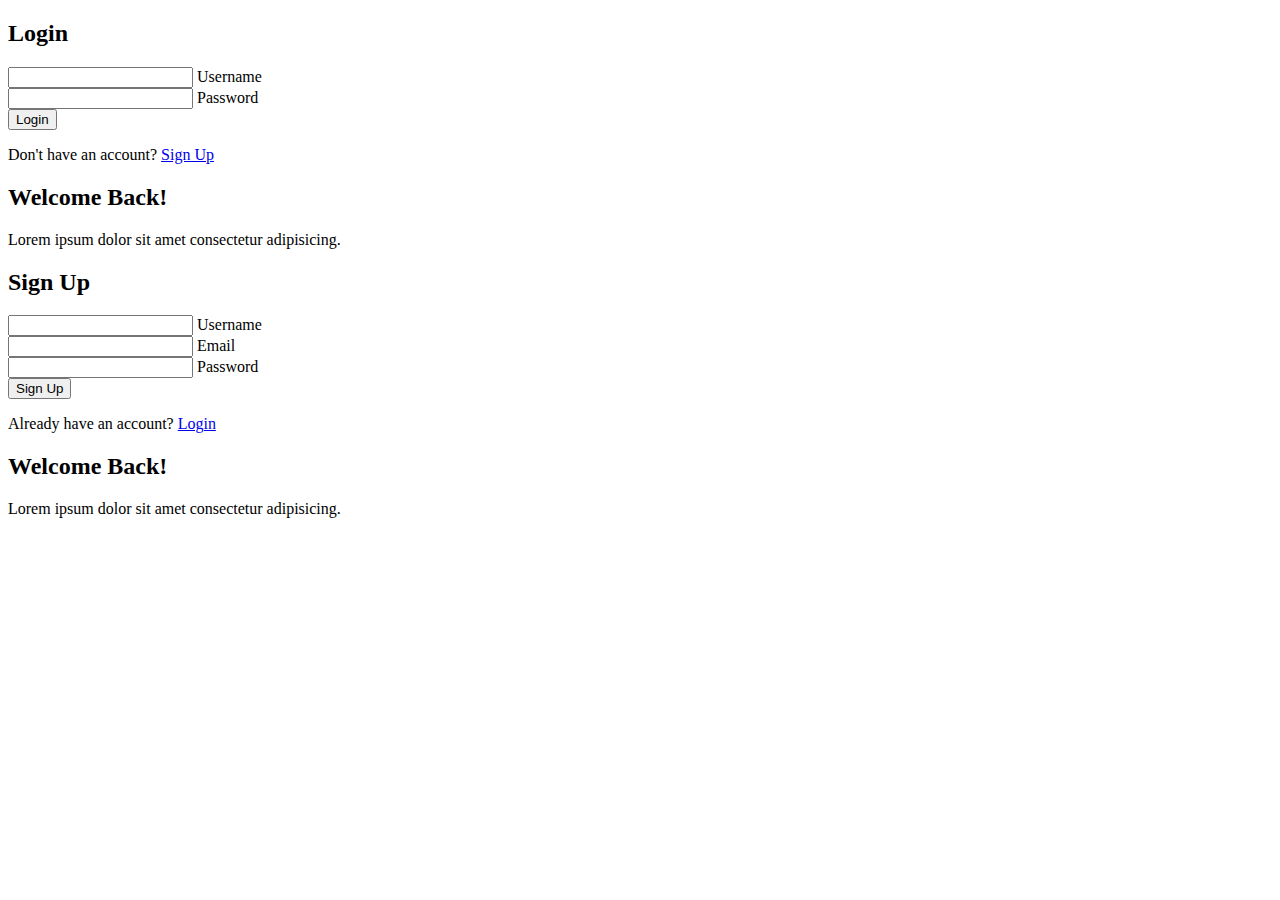
==== components/login-register.html @ 43e2a985 "Login/register fait" ====
<!DOCTYPE html>
<html lang="en">
<head>
    <meta charset="UTF-8">
    <meta name="viewport" content="width=device-width, initial-scale=1.0">
    <title>Login & Sign Up</title>
    <!-- Link to external CSS for styles -->
    <link rel="stylesheet" href="style.css">
    <!-- Font Awesome for icons -->
    <link rel="stylesheet" href="https://cdnjs.cloudflare.com/ajax/libs/font-awesome/6.6.0/css/all.min.css" integrity="sha512-Kc323vGBEqzTmouAECnVceyQqyqdsSiqLQISBL29aUW4U/M7pSPA/gEUZQqv1cwx4OnYxTxve5UMg5GT6L4JJg==" crossorigin="anonymous" referrerpolicy="no-referrer" />
</head>
<body>
    
    <div class="wrapper">
        <!-- Background animation spans -->
        <span class="bg-animate"></span>
        <span class="bg-animate2"></span>

        <!-- Login form container -->
        <div class="form-box login">
            <h2 class="animation" style="--data:0;">Login</h2>
            <form action="#">
                <!-- Username input -->
                <div class="input-box animation" style="--data:1;">
                    <input type="text" placeholder="">
                    <label>Username</label>
                    <i class="fa-solid fa-user"></i> <!-- User icon -->
                </div>

                <!-- Password input -->
                <div class="input-box animation" style="--data:3;">
                    <input type="password" placeholder="">
                    <label>Password</label>
                    <i class="fa-solid fa-lock"></i> <!-- Lock icon -->
                </div>

                <!-- Submit button -->
                <button type="submit" class="btn animation" style="--data:4">Login</button>

                <!-- Link to sign-up form -->
                <div class="reg-link animation" style="--data:4;">
                    <p>Don't have an account? <a href="#" class="signup-link">Sign Up</a></p>
                </div>
            </form>
        </div>

        <!-- Welcome back message for login -->
        <div class="info-text login">
            <h2 class="animation" style="--data:0;">Welcome Back!</h2>
            <p class="animation" style="--data:1">Lorem ipsum dolor sit amet consectetur adipisicing.</p>
        </div>

        <!-- Sign-Up form container -->
        <div class="form-box signup">
            <h2 class="animation">Sign Up</h2>
            <form action="#">
                <!-- Username input -->
                <div class="input-box animation" style="--data:17">
                    <input type="text" placeholder="">
                    <label>Username</label>
                    <i class="fa-solid fa-user"></i> <!-- User icon -->
                </div>

                <!-- Email input -->
                <div class="input-box animation" style="--data:18">
                    <input type="email" placeholder="">
                    <label>Email</label>
                    <i class="fa-solid fa-envelope"></i> <!-- Envelope icon -->
                </div>

                <!-- Password input -->
                <div class="input-box animation" style="--data:19">
                    <input type="password" placeholder="">
                    <label>Password</label>
                    <i class="fa-solid fa-lock"></i> <!-- Lock icon -->
                </div>

                <!-- Submit button -->
                <button type="submit" class="btn animation" style="--data:20">Sign Up</button>

                <!-- Link to login form -->
                <div class="reg-link animation" style="--data:21">
                    <p>Already have an account? <a href="#" class="login-link">Login</a></p>
                </div>
            </form>
        </div>

        <!-- Welcome back message for signup -->
        <div class="info-text signup">
            <h2 class="animation" style="--data:22">Welcome Back!</h2>
            <p class="animation" style="--data:23">Lorem ipsum dolor sit amet consectetur adipisicing.</p>
        </div>
    </div>

    <!-- External JavaScript file -->
    <script src="./script.js"></script>
</body>
</html>
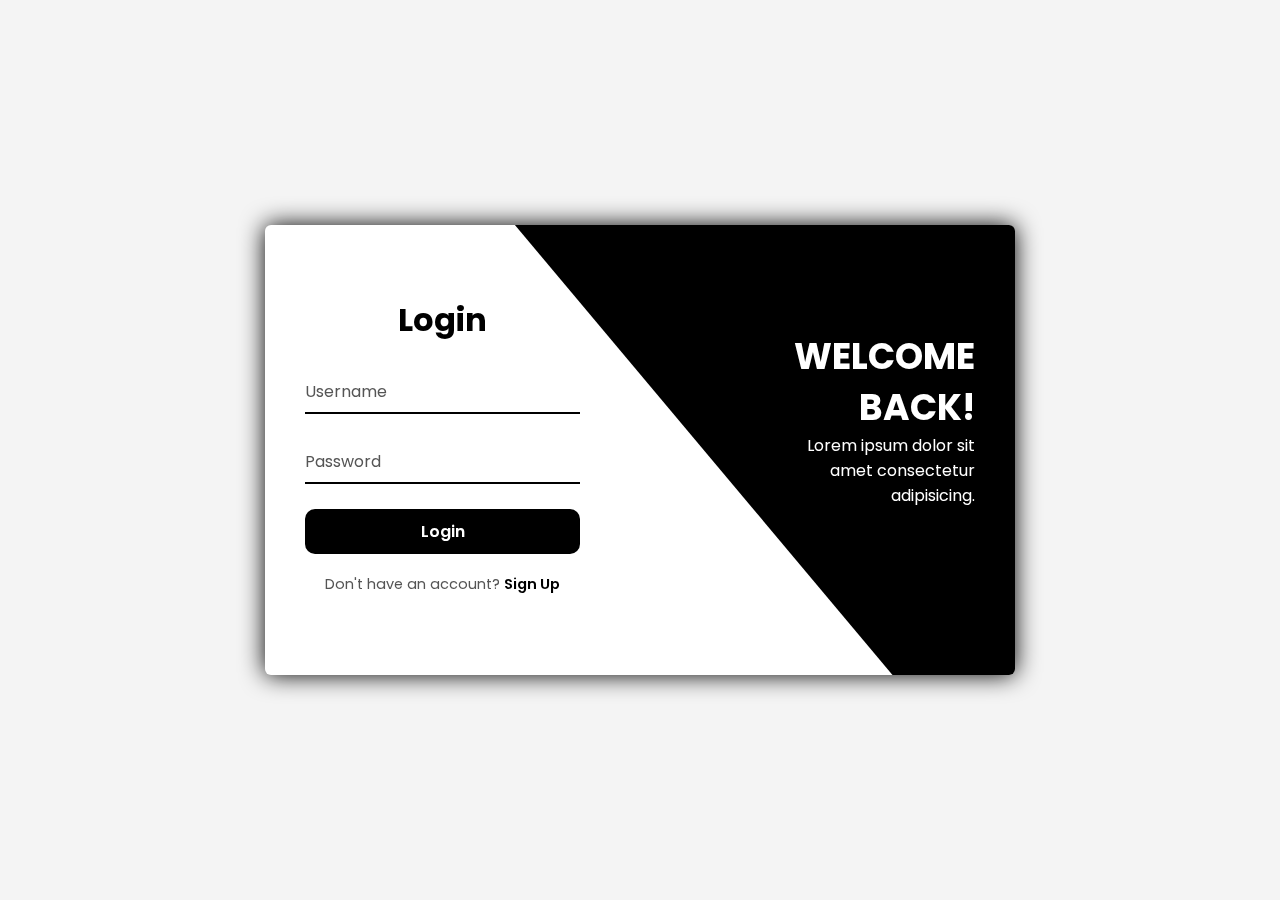
==== commit a3fe3345: "Login-register fonctionnel" ====
--- a/components/login-register.html
+++ b/components/login-register.html
@@ -4,95 +4,78 @@
     <meta charset="UTF-8">
     <meta name="viewport" content="width=device-width, initial-scale=1.0">
     <title>Login & Sign Up</title>
-    <!-- Link to external CSS for styles -->
-    <link rel="stylesheet" href="style.css">
-    <!-- Font Awesome for icons -->
+    <link rel="stylesheet" href="../css/login-register.css">
     <link rel="stylesheet" href="https://cdnjs.cloudflare.com/ajax/libs/font-awesome/6.6.0/css/all.min.css" integrity="sha512-Kc323vGBEqzTmouAECnVceyQqyqdsSiqLQISBL29aUW4U/M7pSPA/gEUZQqv1cwx4OnYxTxve5UMg5GT6L4JJg==" crossorigin="anonymous" referrerpolicy="no-referrer" />
 </head>
 <body>
     
     <div class="wrapper">
-        <!-- Background animation spans -->
         <span class="bg-animate"></span>
         <span class="bg-animate2"></span>
 
-        <!-- Login form container -->
         <div class="form-box login">
             <h2 class="animation" style="--data:0;">Login</h2>
             <form action="#">
-                <!-- Username input -->
                 <div class="input-box animation" style="--data:1;">
                     <input type="text" placeholder="">
                     <label>Username</label>
-                    <i class="fa-solid fa-user"></i> <!-- User icon -->
+                    <i class="fa-solid fa-user"></i>
                 </div>
 
-                <!-- Password input -->
                 <div class="input-box animation" style="--data:3;">
                     <input type="password" placeholder="">
                     <label>Password</label>
-                    <i class="fa-solid fa-lock"></i> <!-- Lock icon -->
+                    <i class="fa-solid fa-lock"></i>
                 </div>
 
-                <!-- Submit button -->
                 <button type="submit" class="btn animation" style="--data:4">Login</button>
 
-                <!-- Link to sign-up form -->
                 <div class="reg-link animation" style="--data:4;">
                     <p>Don't have an account? <a href="#" class="signup-link">Sign Up</a></p>
                 </div>
             </form>
         </div>
 
-        <!-- Welcome back message for login -->
         <div class="info-text login">
             <h2 class="animation" style="--data:0;">Welcome Back!</h2>
             <p class="animation" style="--data:1">Lorem ipsum dolor sit amet consectetur adipisicing.</p>
         </div>
 
-        <!-- Sign-Up form container -->
         <div class="form-box signup">
             <h2 class="animation">Sign Up</h2>
             <form action="#">
-                <!-- Username input -->
                 <div class="input-box animation" style="--data:17">
                     <input type="text" placeholder="">
                     <label>Username</label>
-                    <i class="fa-solid fa-user"></i> <!-- User icon -->
+                    <i class="fa-solid fa-user"></i>
                 </div>
 
-                <!-- Email input -->
                 <div class="input-box animation" style="--data:18">
                     <input type="email" placeholder="">
                     <label>Email</label>
-                    <i class="fa-solid fa-envelope"></i> <!-- Envelope icon -->
+                    <i class="fa-solid fa-envelope"></i>
                 </div>
 
-                <!-- Password input -->
                 <div class="input-box animation" style="--data:19">
                     <input type="password" placeholder="">
                     <label>Password</label>
-                    <i class="fa-solid fa-lock"></i> <!-- Lock icon -->
+                    <i class="fa-solid fa-lock"></i>
                 </div>
 
-                <!-- Submit button -->
                 <button type="submit" class="btn animation" style="--data:20">Sign Up</button>
 
-                <!-- Link to login form -->
                 <div class="reg-link animation" style="--data:21">
                     <p>Already have an account? <a href="#" class="login-link">Login</a></p>
                 </div>
             </form>
         </div>
 
-        <!-- Welcome back message for signup -->
         <div class="info-text signup">
             <h2 class="animation" style="--data:22">Welcome Back!</h2>
             <p class="animation" style="--data:23">Lorem ipsum dolor sit amet consectetur adipisicing.</p>
         </div>
     </div>
 
-    <!-- External JavaScript file -->
-    <script src="./script.js"></script>
+    <script src="../js/script.js"></script>
 </body>
 </html>
--- a/css/login-register.css
+++ b/css/login-register.css
@@ -0,0 +1,230 @@
+@import url('https://fonts.googleapis.com/css2?family=Poppins:ital,wght@0,100;0,200;0,300;0,400;0,500;0,600;0,700;0,800;0,900;1,100;1,200;1,300;1,400;1,500;1,600;1,700;1,800;1,900&display=swap');
+
+*{
+  margin: 0;
+  padding: 0;
+  box-sizing: border-box;
+  font-family: 'Poppins', sans-serif;
+}
+body{
+  display: flex;
+  flex-direction: column;
+  justify-content: center;
+  align-items: center;
+  min-height: 100vh;
+  background: #f4f4f4;
+}
+.wrapper{
+  position: relative;
+  width: 750px;
+  height: 450px;background: #fff;
+  border-radius: 6px;
+  box-shadow: 0 0 25px;
+  overflow: hidden;
+}
+.wrapper .form-box{
+  position: absolute;
+  top: 0;
+  width: 50%;
+  height: 100%;
+  display: flex;
+  flex-direction: column;
+  justify-content: center;
+
+}
+.wrapper .form-box.login{
+  left: 0;
+  padding: 0 60px 0 40px;
+}
+.wrapper .form-box.login .animation{
+  transform: translateX(0);
+  transition: .7s ease;
+  opacity: 1;
+  filter: blur(0);
+  
+}
+.wrapper.active .form-box.login .animation{
+  transform: translateX(-120%);
+  transition-delay: calc(.1s * var(--data));
+  opacity: 0;
+  filter: blur(10px);
+  
+}
+.wrapper .form-box.signup{
+  right: 0;
+  padding: 0 40px 0 60px;
+
+}
+.wrapper .form-box.signup .animation{
+  transform: translateX(120%);
+  transition: .7s;
+}
+.wrapper.active .form-box.signup .animation{
+  transform: translateX(0);
+  transition-delay: calc(.1s * var(--data));
+}
+.form-box h2{
+  font-size: 32px;
+  color: #000;
+  text-align: center;
+}
+.form-box .input-box{
+  position: relative;
+  width: 100%;
+  height: 45px;
+  margin: 25px 0;
+}
+.input-box input{
+  width: 100%;
+  height: 100%;
+  background: transparent;
+  border: none;
+  outline: none;
+  border-bottom: 2px solid #000;
+}
+.input-box label{
+  position: absolute;
+  top: 50%;
+  left: 0;
+  transform: translateY(-50%);
+  color: #555;
+  pointer-events: none;
+  font-size: 16px;
+  transition: .5s;
+}
+
+.input-box input:focus~label,
+.input-box input:not(:placeholder-shown)~label {
+  top: -5px;
+  color: #000;
+}
+
+
+.input-box i{
+  position: absolute;
+  top: 50%;
+  right: 0;
+  transform: translateY(-50%);
+  color: #555;
+  font-size: 18px;
+  transition: .5s;
+}
+.input-box input:focus~i,.input-box input:not(:placeholder-shown)~i
+{ 
+  top: -5px;
+  color: #000;
+}
+.btn{
+   position: relative;
+   width: 100%;
+   height: 45px;
+   background: #000;
+   color: #fff;
+   border: none;
+   outline: none;
+   border-radius: 10px;
+   cursor: pointer;
+   font-size: 16px;
+   font-weight: 600;
+}
+.form-box .reg-link{
+  font-size: 14.5px;
+  color: #555;
+  text-align: center;
+  margin: 20px 0 10px;
+}
+.reg-link p  a{
+  color: #000;
+  text-decoration: none;
+  font-weight: 600;
+}
+.reg-link p a:hover{
+  text-decoration: underline;
+}
+
+.wrapper .info-text{
+  position: absolute;
+  width: 50%;
+  height: 100%;
+  top: 50%;
+  transform: translateY(-50%);
+
+  display: flex;
+  flex-direction: column;
+  justify-content: center;
+}
+.wrapper .info-text.login{
+  right: 0;
+  text-align: right;
+  padding: 0 40px 60px 150px;
+}
+.wrapper .info-text.signup{
+  left: 0;
+  text-align: left;
+  padding: 0 150px 60px 40px;
+  pointer-events: none;
+}
+.wrapper .info-text.signup .animation{
+  transform: translateX(-120%);
+  transition: .7s ease;
+}
+.wrapper.active .info-text.signup .animation{
+  transform: translateX(0);
+  transition-delay: calc(.1s * var(--data));
+}
+
+.info-text h2{
+  font-size: 36px;
+  line-height: 1.4;
+  text-transform: uppercase;
+  color: #fff;
+}
+.info-text p{
+  font-size: 16px;
+  color: #fff;
+}
+.wrapper .info-text.login .animation{
+  transform: translateX(0);
+  transition: .7s ease;
+  opacity: 1;
+  filter: blur(0);
+  
+}
+.wrapper.active .info-text.login .animation{
+  transform: translateX(120%);
+  transition-delay: calc(.1s * var(--data));
+  opacity: 0;
+  filter: blur(10px);
+  
+}
+.wrapper .bg-animate{
+  position: absolute;
+  top: -4px;
+  right: 0;
+  width: 850px;
+  height: 600px;
+  background: #000;
+  transform: rotate(10deg)skewY(40deg);
+  transform-origin: bottom right;
+  transition: 1.5s ease;
+}
+.wrapper.active .bg-animate{
+transform: rotate(0deg)skewY(0deg);
+transition-delay: .5s;
+}
+.wrapper .bg-animate2{
+  position: absolute;
+  top: 100%;
+  left: 250px;
+  width: 850px;
+  height: 700px;
+  background: #fff;
+  transform: rotate(0deg)skewY(0deg);
+  transform-origin: bottom left; 
+  transition: 1.5s ease;
+}
+
+.wrapper.active .bg-animate2{
+  transform: rotate(-11deg)skewY(-41deg);
+  transition-delay: 1.2s;
+}